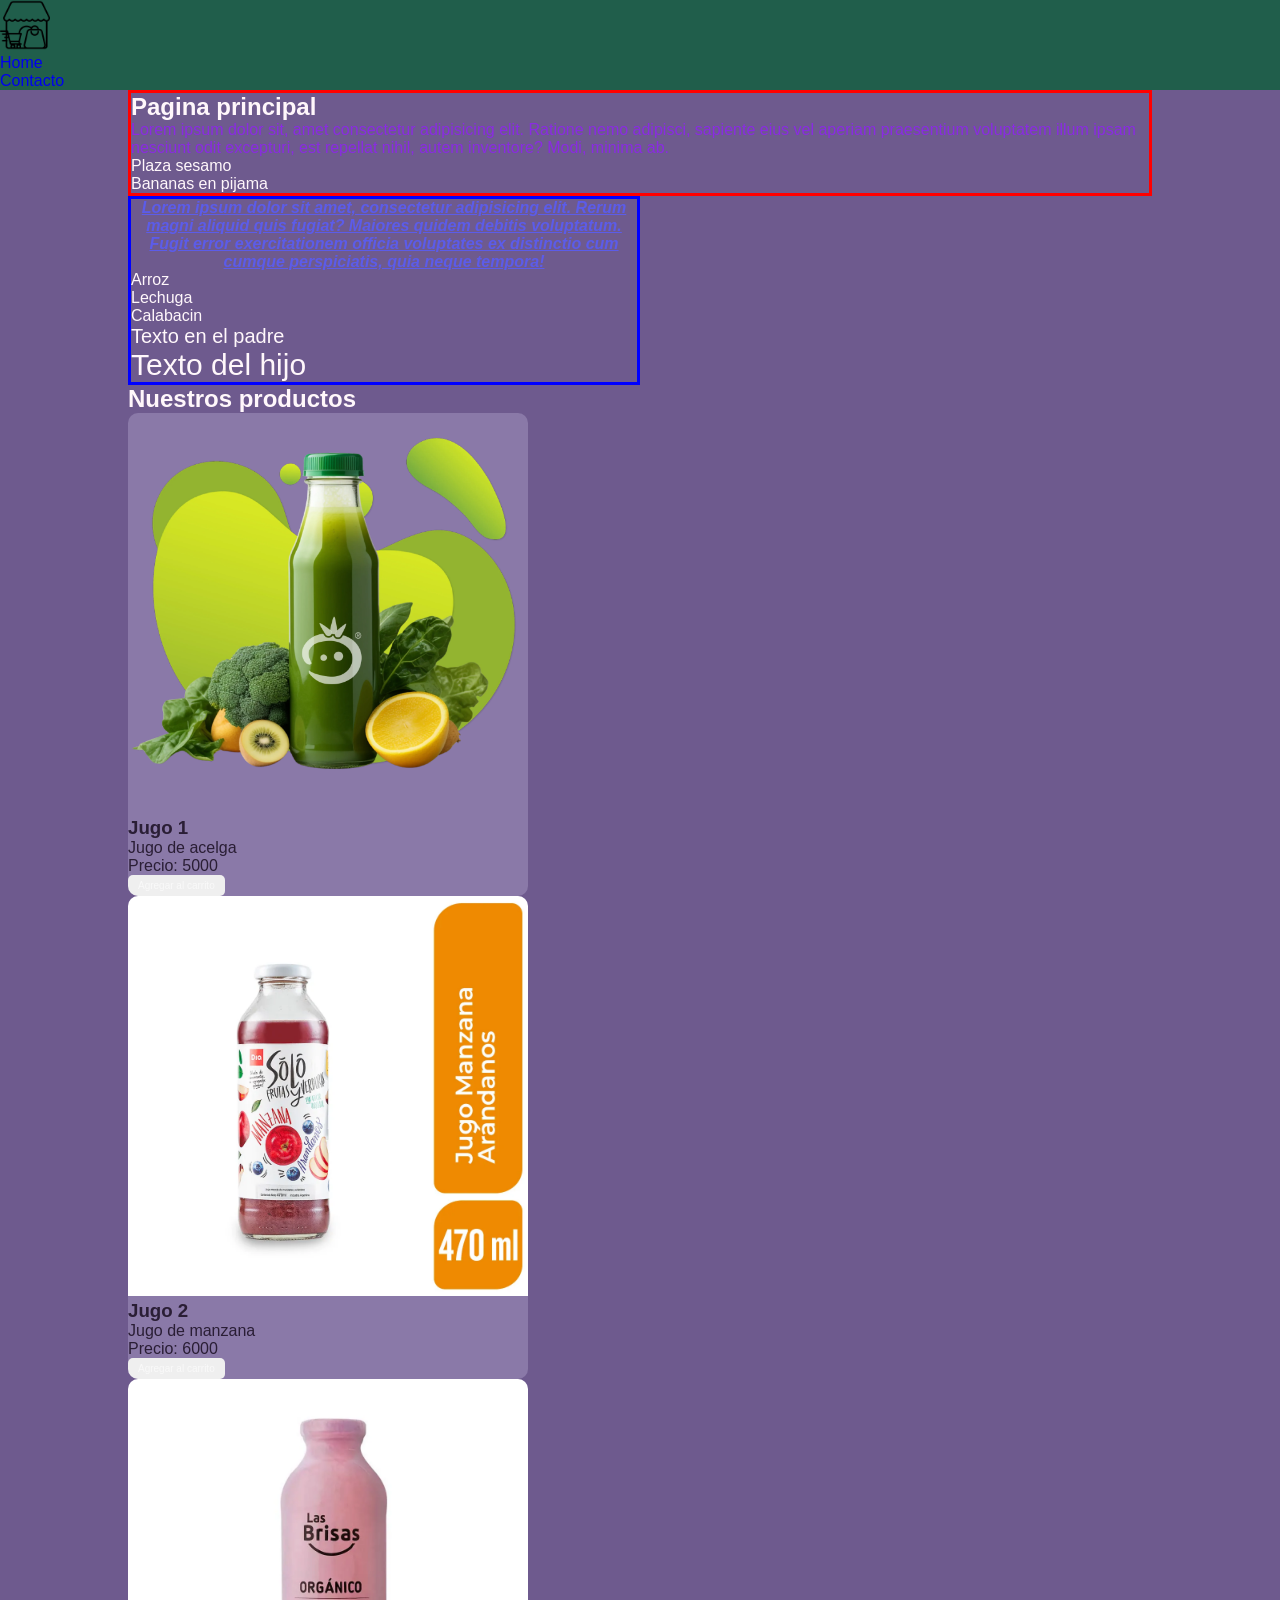
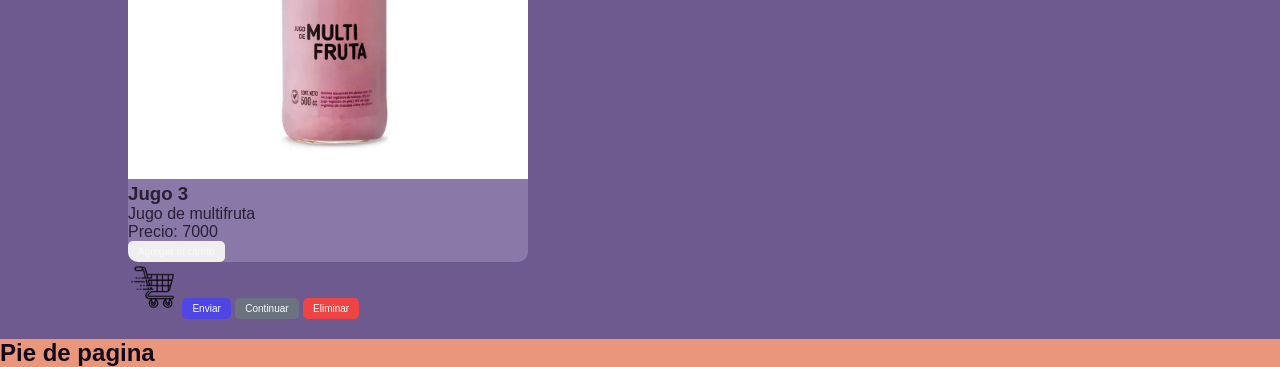
==== index.html @ ddeb0df7 "Inicio de repo" ====
<!doctype html>
<html lang="en">
  <head>
    <meta charset="UTF-8" />
    <meta name="viewport" content="width=device-width, initial-scale=1.0" />
    <link rel="preconnect" href="https://fonts.googleapis.com" />
    <link rel="preconnect" href="https://fonts.gstatic.com" crossorigin />
    <link
      href="https://fonts.googleapis.com/css2?family=Saira+Semi+Condensed:wght@400;500&display=swap"
      rel="stylesheet"
    />
    <link rel="stylesheet" href="./css/styles.css" />
    <title>Mi tienda (Proyecto E-comm)</title>
  </head>
  <body>
    <header>
      <div class="logo-container">
        <a href="./index.html">
          <img src="../images/NANGicon.png" alt="icono" width="50" />
        </a>
      </div>

      <ul>
        <li><a href="./index.html">Home</a></li>
        <li><a href="./pages/contacto.html">Contacto</a></li>
      </ul>
    </header>

    <main>
      <section class="seccion-1">
        <h1 class="titulo-home">Pagina principal</h1>

        <!-- agregamos class -->
        <p class="parrafo">
          Lorem ipsum dolor sit, amet consectetur adipisicing elit. Ratione nemo
          adipisci, sapiente eius vel aperiam praesentium voluptatem illum ipsam
          nesciunt odit excepturi, est repellat nihil, autem inventore? Modi,
          minima ab.
        </p>
        <p>Plaza sesamo</p>
        <p>Bananas en pijama</p>
      </section>

      <section class="seccion-2">
        <p class="parrafo-2">
          Lorem ipsum dolor sit amet, consectetur adipisicing elit. Rerum magni
          aliquid quis fugiat? Maiores quidem debitis voluptatum. Fugit error
          exercitationem officia voluptates ex distinctio cum cumque
          perspiciatis, quia neque tempora!
        </p>
        <ul>
          <li>Arroz</li>
          <li>Lechuga</li>
          <li>Calabacin</li>
        </ul>
        <div class="padre">
          Texto en el padre
          <p class="hijo">Texto del hijo</p>
        </div>
      </section>

      <section>
        <h2 class="titulo-productos">Nuestros productos</h2>
        <div class="contenedor-tarjetas">
          <article class="card">
            <img
              src="./images/Productos-Saludables-Batidos-Jugos-scaled.jpg"
              alt="imagen de  jugo de acelga"
            />
            <h3>Jugo 1</h3>
            <p>Jugo de acelga</p>
            <p>Precio: 5000</p>
            <button class="btn bg-secondary text-dark">
              Agregar al carrito
            </button>
          </article>

          <article class="card">
            <img
              src="./images/Jugo-Manzana-Arandanos-Dia-470-Ml-_1.jpg"
              alt="image de manzana y arandanos"
            />
            <h3>Jugo 2</h3>
            <p>Jugo de manzana</p>
            <p>Precio: 6000</p>
            <button class="btn bg-secondary text-dark">
              Agregar al carrito
            </button>
          </article>

          <article class="card">
            <img
              src="./images/Jugo-Organico-Las-Brisas-Multifruta-Jugo-Organico-Las-Brisas-Multifruta-X-500cc-1-941564.jpg"
              alt="image de multifruta"
            />
            <h3>Jugo 3</h3>
            <p>Jugo de multifruta</p>
            <p>Precio: 7000</p>
            <button class="btn bg-secondary text-dark">
              Agregar al carrito
            </button>
          </article>
        </div>
      </section>

      <section>
        <img src="./images/CARRITOimaginatonlol.png" alt="icono" width="50" />
        <button class="btn color-primario">Enviar</button>
        <button class="btn color-secundario">Continuar</button>
        <button class="btn danger">Eliminar</button>
      </section>
    </main>
    <footer>
      <h2 id="titulo-footer">Pie de pagina</h2>
    </footer>
  </body>
</html>
---- css/styles.css ----
/* Afecta a todo */
* {
  margin: 0;
  padding: 0;
  box-sizing: border-box;
  font-family: "Saira Condensed", sans-serif;
}

html {
  font-size: 62.5%;
}

body {
  font-size: 1.6rem;
  background: #6e5a8e;
  color: #fff7fb;
}

main {
  width: 80%;
  margin: auto;
  padding-bottom: 2rem;
}

header {
  background-color: rgb(32, 94, 75);
}

.seccion-1 {
  border: solid red;
  width: 100%;
}
.seccion-2 {
  border: solid blue;
  width: 50%;
}

.parrafo {
  color: blueviolet;
  font-size: 16px;

  cursor: pointer;

  /* como se muestra un elemento. block, inline, inline-bloc, none */
}

.parrafo-2 {
  color: rgb(92, 92, 233);
  font-size: 16px;
  font-style: italic;
  font-weight: bold;
  text-align: center;
  text-decoration: underline;
}

ul {
  list-style: none;
  list-style-position: inside;
}

ul a {
  text-decoration: none;
}

.padre {
  font-size: 20px; /* tamaño base del padre */
}

.hijo {
  font-size: 1.5em; /* 1.5 × 20px = 30px */
}

.btn {
  padding: 0.5rem 1rem;
  font-size: 1rem;
  border: none;
  border-radius: 0.5rem;
  cursor: pointer;
  color: #f9f9f9;
}

.color-primario {
  background-color: #4f46e5;
}
.color-secundario {
  background-color: #6b7280;
}
.danger {
  background-color: #ef4444;
}

/* selector de etiqueta: afecta a todas las etiquetas de un tipo */
footer {
  background-color: darksalmon;
}

.footer-list img {
  width: 5rem;
}

#titulo-footer {
  color: rgba(14, 5, 26, 0.98);
}

.main-contacto {
  background-image: url("https://es.vecteezy.com/vectores-gratis/chapoteo");
  background-repeat: no-repeat;
  background-size: cover;
  height: 90vh;
  width: 100%;
  overflow: hidden;
  justify-content: center;
  align-items: center;
}

/* Formulario */

.form {
  width: 50%;
  background-color: #f9f9f9;
  border-radius: 10px;
}

.form__label {
  font-size: 18px;
  font-weight: bold;
  color: #333;

  /* para que ocupe el ancho y el input se vaya para abajo */
  display: block;
  margin-bottom: 0.5rem;
}

.form__input,
.form__textarea {
  width: 90%;
  background-color: transparent;
  border: none;
  border-bottom: 2px solid #3f51b5;
  font-size: 16px;
}

.form__input:focus,
.form__textarea:focus {
  border-bottom-color: #303f9f; /* azul más oscuro al enfocar */
}

.form__button:hover {
  background: #1a237e;
}

/* --Tarjeta --*/
.card {
  background-color: #8a79a8;
  color: #2a1e35;
  width: 40rem;

  border-radius: 1rem;
  overflow: hidden;
}

.card img {
  width: 100%;
}
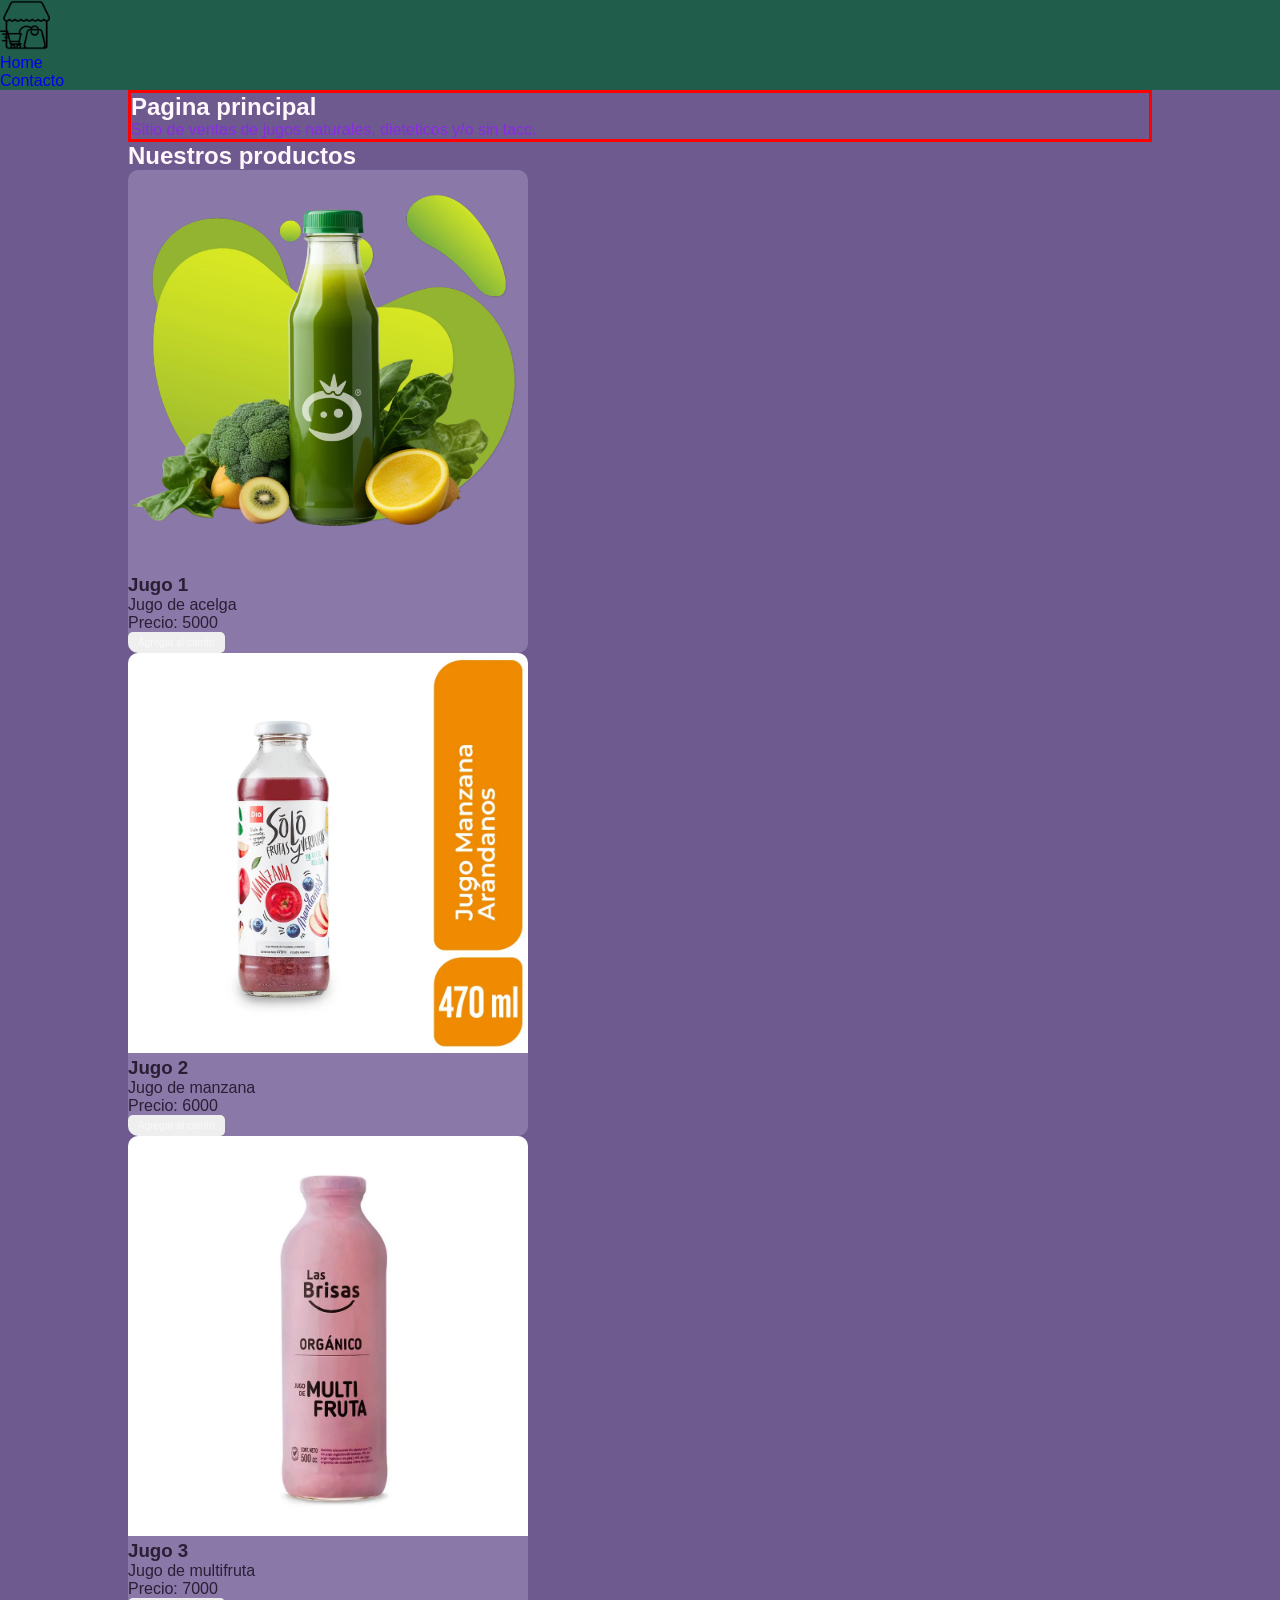
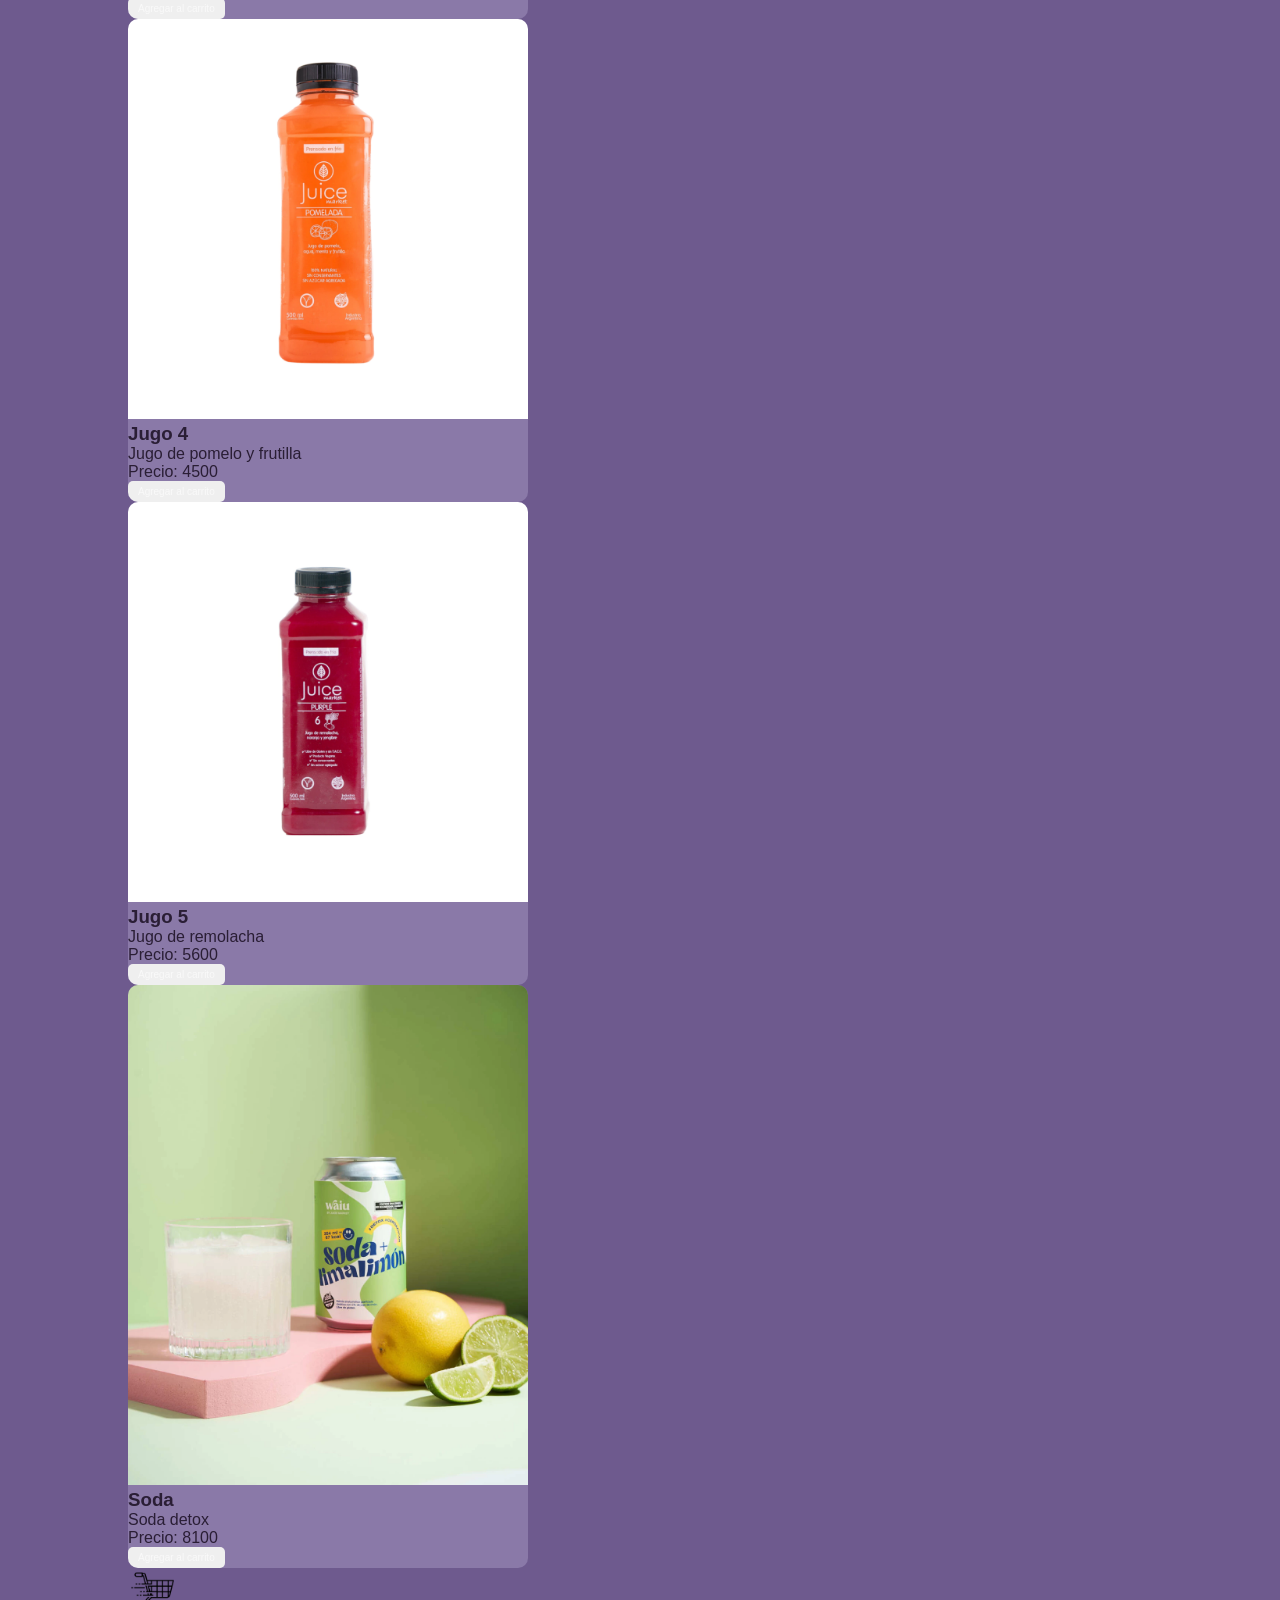
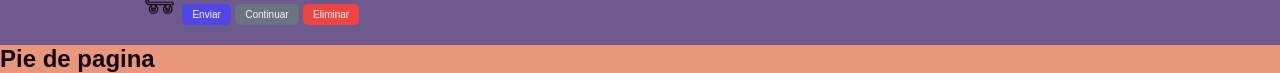
==== commit 28dec2cc: "first commit" ====
--- a/index.html
+++ b/index.html
@@ -32,16 +32,11 @@
 
         <!-- agregamos class -->
         <p class="parrafo">
-          Lorem ipsum dolor sit, amet consectetur adipisicing elit. Ratione nemo
-          adipisci, sapiente eius vel aperiam praesentium voluptatem illum ipsam
-          nesciunt odit excepturi, est repellat nihil, autem inventore? Modi,
-          minima ab.
+          Sitio de ventas de jugos naturales, dieteticos y/o sin tacc.
         </p>
-        <p>Plaza sesamo</p>
-        <p>Bananas en pijama</p>
       </section>
 
-      <section class="seccion-2">
+      <!-- <section class="seccion-2">
         <p class="parrafo-2">
           Lorem ipsum dolor sit amet, consectetur adipisicing elit. Rerum magni
           aliquid quis fugiat? Maiores quidem debitis voluptatum. Fugit error
@@ -57,7 +52,7 @@
           Texto en el padre
           <p class="hijo">Texto del hijo</p>
         </div>
-      </section>
+      </section> -->
 
       <section>
         <h2 class="titulo-productos">Nuestros productos</h2>
@@ -100,6 +95,45 @@
               Agregar al carrito
             </button>
           </article>
+
+          <article class="card">
+            <img
+              src="./images/pomeladafrutilla4-383b70f87b3006c15316986839375702-1024-1024.jpg"
+              alt="image de pomelada y frutilla"
+            />
+            <h3>Jugo 4</h3>
+            <p>Jugo de pomelo y frutilla</p>
+            <p>Precio: 4500</p>
+            <button class="btn bg-secondary text-dark">
+              Agregar al carrito
+            </button>
+          </article>
+
+          <article class="card">
+            <img
+              src="./images/purple11-remolacha1fa0fc416684432278588-1024-1024.jpg"
+              alt="jugo de remolacha"
+            />
+            <h3>Jugo 5</h3>
+            <p>Jugo de remolacha</p>
+            <p>Precio: 5600</p>
+            <button class="btn bg-secondary text-dark">
+              Agregar al carrito
+            </button>
+          </article>
+
+          <article class="card">
+            <img
+              src="./images/sodas-detox3177-f550640af513bb10c517745423753952-1024-1024.jpg"
+              alt="image de soda detox"
+            />
+            <h3>Soda</h3>
+            <p>Soda detox</p>
+            <p>Precio: 8100</p>
+            <button class="btn bg-secondary text-dark">
+              Agregar al carrito
+            </button>
+          </article>
         </div>
       </section>
 
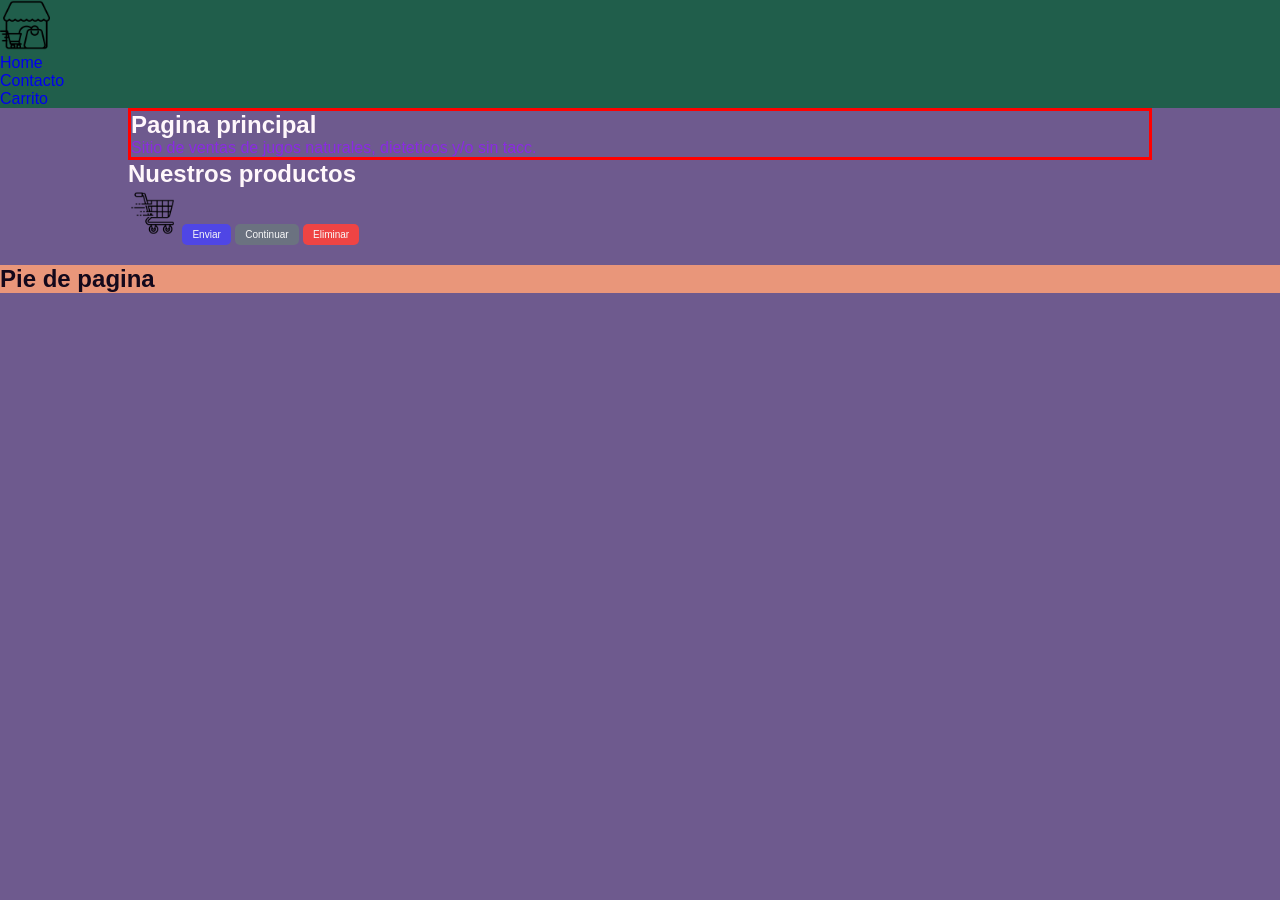
==== commit 258d1dbc: "Ultimo guardado, faltan las card's" ====
--- a/index.html
+++ b/index.html
@@ -23,6 +23,7 @@
       <ul>
         <li><a href="./index.html">Home</a></li>
         <li><a href="./pages/contacto.html">Contacto</a></li>
+        <li><a href="./pages/carrito.html">Carrito</a></li>
       </ul>
     </header>
 
@@ -56,85 +57,7 @@
 
       <section>
         <h2 class="titulo-productos">Nuestros productos</h2>
-        <div class="contenedor-tarjetas">
-          <article class="card">
-            <img
-              src="./images/Productos-Saludables-Batidos-Jugos-scaled.jpg"
-              alt="imagen de  jugo de acelga"
-            />
-            <h3>Jugo 1</h3>
-            <p>Jugo de acelga</p>
-            <p>Precio: 5000</p>
-            <button class="btn bg-secondary text-dark">
-              Agregar al carrito
-            </button>
-          </article>
-
-          <article class="card">
-            <img
-              src="./images/Jugo-Manzana-Arandanos-Dia-470-Ml-_1.jpg"
-              alt="image de manzana y arandanos"
-            />
-            <h3>Jugo 2</h3>
-            <p>Jugo de manzana</p>
-            <p>Precio: 6000</p>
-            <button class="btn bg-secondary text-dark">
-              Agregar al carrito
-            </button>
-          </article>
-
-          <article class="card">
-            <img
-              src="./images/Jugo-Organico-Las-Brisas-Multifruta-Jugo-Organico-Las-Brisas-Multifruta-X-500cc-1-941564.jpg"
-              alt="image de multifruta"
-            />
-            <h3>Jugo 3</h3>
-            <p>Jugo de multifruta</p>
-            <p>Precio: 7000</p>
-            <button class="btn bg-secondary text-dark">
-              Agregar al carrito
-            </button>
-          </article>
-
-          <article class="card">
-            <img
-              src="./images/pomeladafrutilla4-383b70f87b3006c15316986839375702-1024-1024.jpg"
-              alt="image de pomelada y frutilla"
-            />
-            <h3>Jugo 4</h3>
-            <p>Jugo de pomelo y frutilla</p>
-            <p>Precio: 4500</p>
-            <button class="btn bg-secondary text-dark">
-              Agregar al carrito
-            </button>
-          </article>
-
-          <article class="card">
-            <img
-              src="./images/purple11-remolacha1fa0fc416684432278588-1024-1024.jpg"
-              alt="jugo de remolacha"
-            />
-            <h3>Jugo 5</h3>
-            <p>Jugo de remolacha</p>
-            <p>Precio: 5600</p>
-            <button class="btn bg-secondary text-dark">
-              Agregar al carrito
-            </button>
-          </article>
-
-          <article class="card">
-            <img
-              src="./images/sodas-detox3177-f550640af513bb10c517745423753952-1024-1024.jpg"
-              alt="image de soda detox"
-            />
-            <h3>Soda</h3>
-            <p>Soda detox</p>
-            <p>Precio: 8100</p>
-            <button class="btn bg-secondary text-dark">
-              Agregar al carrito
-            </button>
-          </article>
-        </div>
+        <div class="contenedor-tarjetas"></div>
       </section>
 
       <section>
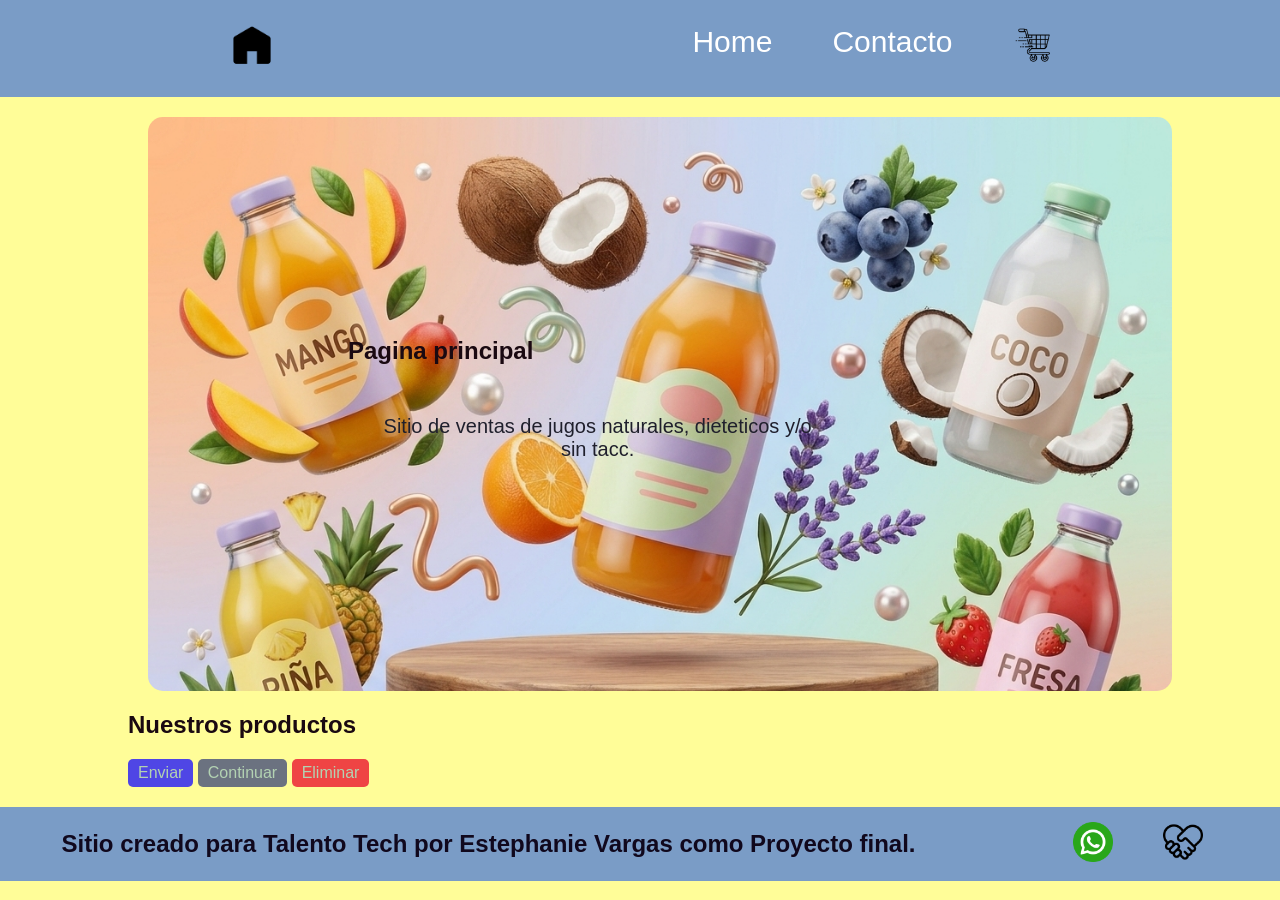
==== commit 7040dc43: "otros cambios desde terminal no arranco" ====
--- a/index.html
+++ b/index.html
@@ -1,74 +1,81 @@
-<!doctype html>
-<html lang="en">
-  <head>
-    <meta charset="UTF-8" />
-    <meta name="viewport" content="width=device-width, initial-scale=1.0" />
-    <link rel="preconnect" href="https://fonts.googleapis.com" />
-    <link rel="preconnect" href="https://fonts.gstatic.com" crossorigin />
-    <link
-      href="https://fonts.googleapis.com/css2?family=Saira+Semi+Condensed:wght@400;500&display=swap"
-      rel="stylesheet"
-    />
-    <link rel="stylesheet" href="./css/styles.css" />
-    <title>Mi tienda (Proyecto E-comm)</title>
-  </head>
-  <body>
-    <header>
-      <div class="logo-container">
-        <a href="./index.html">
-          <img src="../images/NANGicon.png" alt="icono" width="50" />
-        </a>
-      </div>
-
-      <ul>
-        <li><a href="./index.html">Home</a></li>
-        <li><a href="./pages/contacto.html">Contacto</a></li>
-        <li><a href="./pages/carrito.html">Carrito</a></li>
-      </ul>
-    </header>
-
-    <main>
-      <section class="seccion-1">
-        <h1 class="titulo-home">Pagina principal</h1>
-
-        <!-- agregamos class -->
-        <p class="parrafo">
-          Sitio de ventas de jugos naturales, dieteticos y/o sin tacc.
-        </p>
-      </section>
-
-      <!-- <section class="seccion-2">
-        <p class="parrafo-2">
-          Lorem ipsum dolor sit amet, consectetur adipisicing elit. Rerum magni
-          aliquid quis fugiat? Maiores quidem debitis voluptatum. Fugit error
-          exercitationem officia voluptates ex distinctio cum cumque
-          perspiciatis, quia neque tempora!
-        </p>
-        <ul>
-          <li>Arroz</li>
-          <li>Lechuga</li>
-          <li>Calabacin</li>
-        </ul>
-        <div class="padre">
-          Texto en el padre
-          <p class="hijo">Texto del hijo</p>
-        </div>
-      </section> -->
-
-      <section>
-        <h2 class="titulo-productos">Nuestros productos</h2>
-        <div class="contenedor-tarjetas"></div>
-      </section>
-
-      <section>
-        <img src="./images/CARRITOimaginatonlol.png" alt="icono" width="50" />
-        <button class="btn color-primario">Enviar</button>
-        <button class="btn color-secundario">Continuar</button>
-        <button class="btn danger">Eliminar</button>
-      </section>
-    </main>
-    <footer>
-      <h2 id="titulo-footer">Pie de pagina</h2>
-    </footer>
-  </body>
-</html>
+<!doctype html>
+<html lang="en">
+  <head>
+    <meta charset="UTF-8" />
+    <meta name="viewport" content="width=device-width, initial-scale=1.0" />
+    <link rel="preconnect" href="https://fonts.googleapis.com" />
+    <link rel="preconnect" href="https://fonts.gstatic.com" crossorigin />
+    <link
+      href="https://fonts.googleapis.com/css2?family=Saira+Semi+Condensed:wght@400;500&display=swap"
+      rel="stylesheet"
+    />
+    <link rel="stylesheet" href="./css/styles.css" />
+    <title>Mi tienda (Proyecto E-comm)</title>
+  </head>
+  <body>
+    <header>
+      <div class="logo-container">
+        <a href="index.html">
+          <img src="./images/HOMErashadAbdulov.png" alt="icono" width="50" />
+        </a>
+      </div>
+      <nav class="header-nav">
+        <ul>
+          <li><a href="index.html">Home</a></li>
+          <li><a href="./pages/contacto.html">Contacto</a></li>
+          <li>
+            <a href="./pages/carrito.html"
+              ><img
+                src="./images/CARRITOimaginatonlol.png"
+                alt="carrito"
+                width="40"
+            /></a>
+          </li>
+          <!-- Agregar link al carrito con un ID para el contador -->
+        </ul>
+      </nav>
+    </header>
+
+    <main>
+      <section class="about">
+        <h1 class="titulo-home">Pagina principal</h1>
+
+        <!-- agregamos class -->
+        <p class="parrafo">
+          Sitio de ventas de jugos naturales, dieteticos y/o sin tacc.
+        </p>
+      </section>
+
+      <section>
+        <h2 class="titulo-productos">Nuestros productos</h2>
+        <div class="contenedor-tarjetas"></div>
+      </section>
+
+      <section>
+        <button class="btn color-primario">Enviar</button>
+        <button class="btn color-secundario">Continuar</button>
+        <button class="btn danger">Eliminar</button>
+      </section>
+    </main>
+    <footer>
+      <h2 id="titulo-footer">
+        Sitio creado para Talento Tech por Estephanie Vargas como Proyecto
+        final.
+      </h2>
+      <nav>
+        <ul class="footer-list">
+          <li>
+            <a href="https://web.whatsapp.com"
+              ><img src="./images/whatsapp.png" alt="logo de whatsapp"
+            /></a>
+          </li>
+          <li>
+            <a href="https://www.tiendanube.com/login"
+              ><img src="./images/comercio-justo.png" alt="logo de comercio"
+            /></a>
+          </li>
+        </ul>
+      </nav>
+    </footer>
+  </body>
+</html>
--- a/css/styles.css
+++ b/css/styles.css
@@ -1,164 +1,237 @@
-/* Afecta a todo */
-* {
-  margin: 0;
-  padding: 0;
-  box-sizing: border-box;
-  font-family: "Saira Condensed", sans-serif;
-}
-
-html {
-  font-size: 62.5%;
-}
-
-body {
-  font-size: 1.6rem;
-  background: #6e5a8e;
-  color: #fff7fb;
-}
-
-main {
-  width: 80%;
-  margin: auto;
-  padding-bottom: 2rem;
-}
-
-header {
-  background-color: rgb(32, 94, 75);
-}
-
-.seccion-1 {
-  border: solid red;
-  width: 100%;
-}
-.seccion-2 {
-  border: solid blue;
-  width: 50%;
-}
-
-.parrafo {
-  color: blueviolet;
-  font-size: 16px;
-
-  cursor: pointer;
-
-  /* como se muestra un elemento. block, inline, inline-bloc, none */
-}
-
-.parrafo-2 {
-  color: rgb(92, 92, 233);
-  font-size: 16px;
-  font-style: italic;
-  font-weight: bold;
-  text-align: center;
-  text-decoration: underline;
-}
-
-ul {
-  list-style: none;
-  list-style-position: inside;
-}
-
-ul a {
-  text-decoration: none;
-}
-
-.padre {
-  font-size: 20px; /* tamaño base del padre */
-}
-
-.hijo {
-  font-size: 1.5em; /* 1.5 × 20px = 30px */
-}
-
-.btn {
-  padding: 0.5rem 1rem;
-  font-size: 1rem;
-  border: none;
-  border-radius: 0.5rem;
-  cursor: pointer;
-  color: #f9f9f9;
-}
-
-.color-primario {
-  background-color: #4f46e5;
-}
-.color-secundario {
-  background-color: #6b7280;
-}
-.danger {
-  background-color: #ef4444;
-}
-
-/* selector de etiqueta: afecta a todas las etiquetas de un tipo */
-footer {
-  background-color: darksalmon;
-}
-
-.footer-list img {
-  width: 5rem;
-}
-
-#titulo-footer {
-  color: rgba(14, 5, 26, 0.98);
-}
-
-.main-contacto {
-  background-image: url("https://es.vecteezy.com/vectores-gratis/chapoteo");
-  background-repeat: no-repeat;
-  background-size: cover;
-  height: 90vh;
-  width: 100%;
-  overflow: hidden;
-  justify-content: center;
-  align-items: center;
-}
-
-/* Formulario */
-
-.form {
-  width: 50%;
-  background-color: #f9f9f9;
-  border-radius: 10px;
-}
-
-.form__label {
-  font-size: 18px;
-  font-weight: bold;
-  color: #333;
-
-  /* para que ocupe el ancho y el input se vaya para abajo */
-  display: block;
-  margin-bottom: 0.5rem;
-}
-
-.form__input,
-.form__textarea {
-  width: 90%;
-  background-color: transparent;
-  border: none;
-  border-bottom: 2px solid #3f51b5;
-  font-size: 16px;
-}
-
-.form__input:focus,
-.form__textarea:focus {
-  border-bottom-color: #303f9f; /* azul más oscuro al enfocar */
-}
-
-.form__button:hover {
-  background: #1a237e;
-}
-
-/* --Tarjeta --*/
-.card {
-  background-color: #8a79a8;
-  color: #2a1e35;
-  width: 40rem;
-
-  border-radius: 1rem;
-  overflow: hidden;
-}
-
-.card img {
-  width: 100%;
-}
+/* Afecta a todo */
+* {
+  margin: 0;
+  padding: 0;
+  box-sizing: border-box;
+}
+
+html {
+  font-size: 62.5%;
+  position: relative;
+}
+
+body {
+  font-family: "Saira Condensed", sans-serif;
+  font-size: 1.6rem;
+  background: #fffd98;
+  color: #1a0911;
+}
+
+main {
+  width: 80%;
+  margin: auto;
+  padding-bottom: 2rem;
+
+  flex: 1;
+  flex-direction: column;
+  align-items: center;
+}
+
+header,
+footer {
+  background: #7a9cc6;
+  color: #ffffff;
+  width: 100%;
+  display: flex;
+  justify-content: space-around;
+  align-items: center;
+  position: relative;
+}
+
+nav {
+  display: flex;
+  top: 0;
+}
+
+.logo-container {
+  margin-left: 2rem;
+}
+
+.logo-container,
+.header-nav ul li a {
+  list-style-position: inside;
+  font-size: 3rem;
+  color: inherit;
+  display: inline-block;
+  padding: 2rem;
+  text-decoration: none;
+}
+
+.header-nav {
+  margin-right: 2rem;
+}
+
+.header-nav ul,
+footer,
+.footer-list {
+  list-style: none;
+  text-decoration: none;
+  display: flex;
+  gap: 2rem;
+}
+
+.footer-list li {
+  padding: 1rem;
+}
+
+.footer-list img {
+  width: 5rem;
+  padding: 0.5rem;
+}
+
+#titulo-footer {
+  color: rgba(14, 5, 26, 0.98);
+}
+/* home/body */
+.about {
+  background-color: #ffffff;
+  background-image: url("../images/Gemini_Generated_background.png");
+  background-size: cover;
+  background-repeat: no-repeat;
+  border-radius: 15px;
+  margin: 2rem;
+  padding: 20rem;
+  width: 100%;
+}
+
+.parrafo {
+  color: rgb(31, 31, 44);
+  width: 80%;
+  text-align: center;
+  font-size: 2rem;
+  padding: 3rem;
+}
+
+.text {
+  /*width: 10px;
+  height: 10rem;*/
+  background-color: #e3e2de;
+  padding: 3rem;
+  max-width: 40rem;
+  border-radius: 1rem;
+  align-self: flex-start;
+}
+.titulo-home {
+  margin: 2rem 0;
+}
+
+.main-contacto {
+  background-image: url("../images/Gemini_Generated_vecto-removebg-preview.png");
+  background-repeat: no-repeat;
+  background-size: cover;
+  min-height: 90vh;
+  width: 100%;
+  flex: 1;
+  display: flex;
+  flex-direction: row;
+  align-items: flex-start;
+  justify-content: space-between;
+  gap: 4rem;
+  padding: 8rem 3rem 3rem;
+}
+
+.main-contacto > section:last-child {
+  display: flex;
+  justify-content: flex-end;
+  flex: 1;
+  margin-right: 10rem;
+}
+
+.text {
+  background-color: #e3e2de;
+  padding: 3rem;
+  max-width: 40rem;
+  align-items: flex-start;
+  border-radius: 1rem;
+  margin-left: 10rem;
+}
+/*Boton*/
+.btn {
+  padding: 0.5rem 1rem;
+  font-size: 1.6rem;
+  border: none;
+  border-radius: 0.5rem;
+  cursor: pointer;
+  color: #b3d2b2;
+}
+/*colores*/
+.color-primario {
+  background-color: #4f46e5;
+}
+.color-secundario {
+  background-color: #6b7280;
+}
+.danger {
+  background-color: #ef4444;
+}
+
+/* Formulario */
+.form-contacto {
+  width: 100%;
+  background-color: #bde4a7;
+  max-width: 50rem;
+  font-size: 2rem;
+  padding: 3rem;
+  border-radius: 1rem;
+  box-shadow: 0 10px 30px #b3d2b2;
+}
+
+.form__label {
+  display: flex;
+  flex-direction: column;
+  gap: 0.8rem;
+  font-size: 18px;
+  font-weight: bold;
+  color: #333;
+  /* para que ocupe el ancho y el input se vaya para abajo */
+
+  margin-bottom: 2rem;
+}
+
+.form__input,
+.form__textarea {
+  width: 90%;
+  background-color: transparent;
+  border: none;
+  border-bottom: 2px solid #3f51b5;
+  font-size: 16px;
+}
+
+.form__input:focus,
+.form__textarea:focus {
+  border-bottom-color: #303f9f; /* azul más oscuro al enfocar */
+}
+
+.form__button:hover {
+  background: #1a237e;
+}
+
+/* --Tarjeta --*/
+.contenedor-tarjetas {
+  margin-top: 2rem;
+  display: flex;
+  justify-content: center;
+  flex-wrap: wrap;
+  gap: 2rem;
+}
+
+.card {
+  background-color: #bde4a7;
+  color: #2a1e35;
+  width: 30rem;
+
+  border-radius: 1rem;
+  overflow: hidden;
+
+  display: flex;
+  flex-direction: column;
+  align-items: center;
+  gap: 1rem;
+  padding-bottom: 2rem;
+}
+
+.card img {
+  width: 100%;
+  height: 20rem;
+  object-fit: cover;
+}
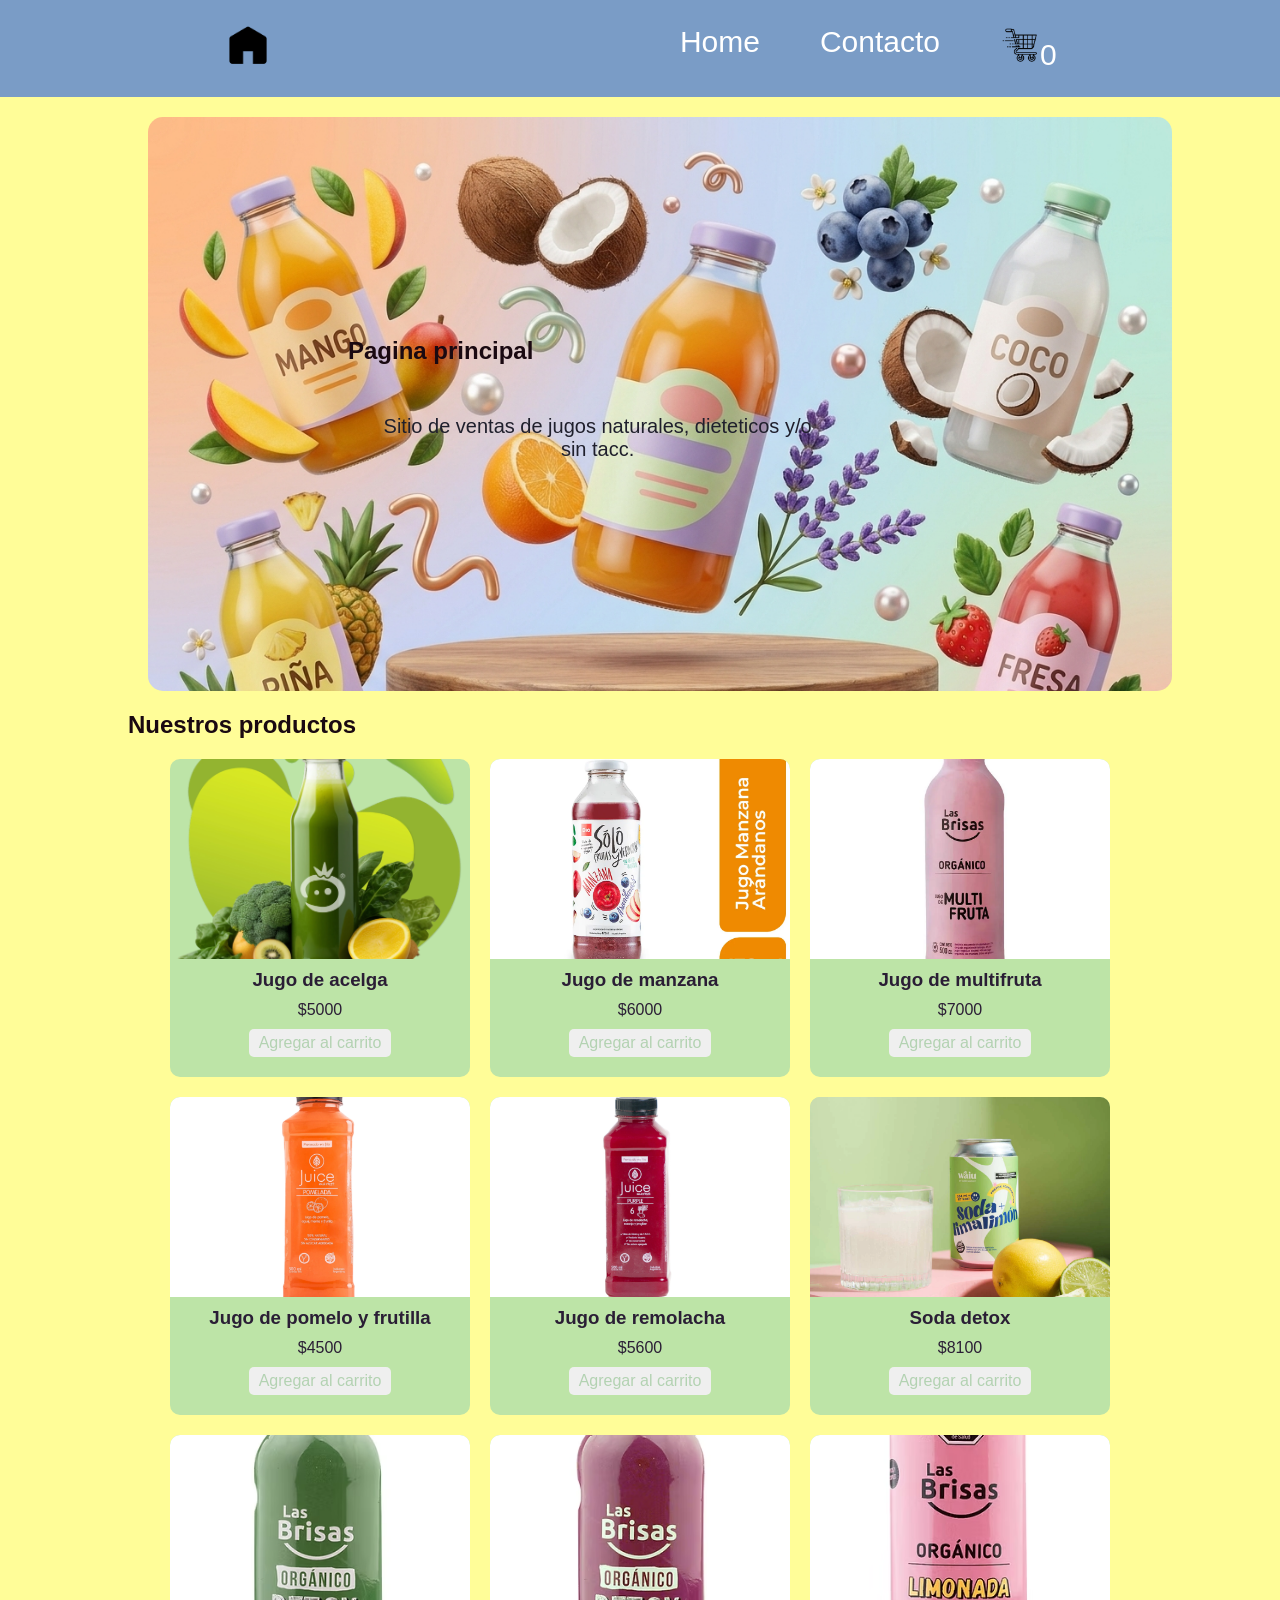
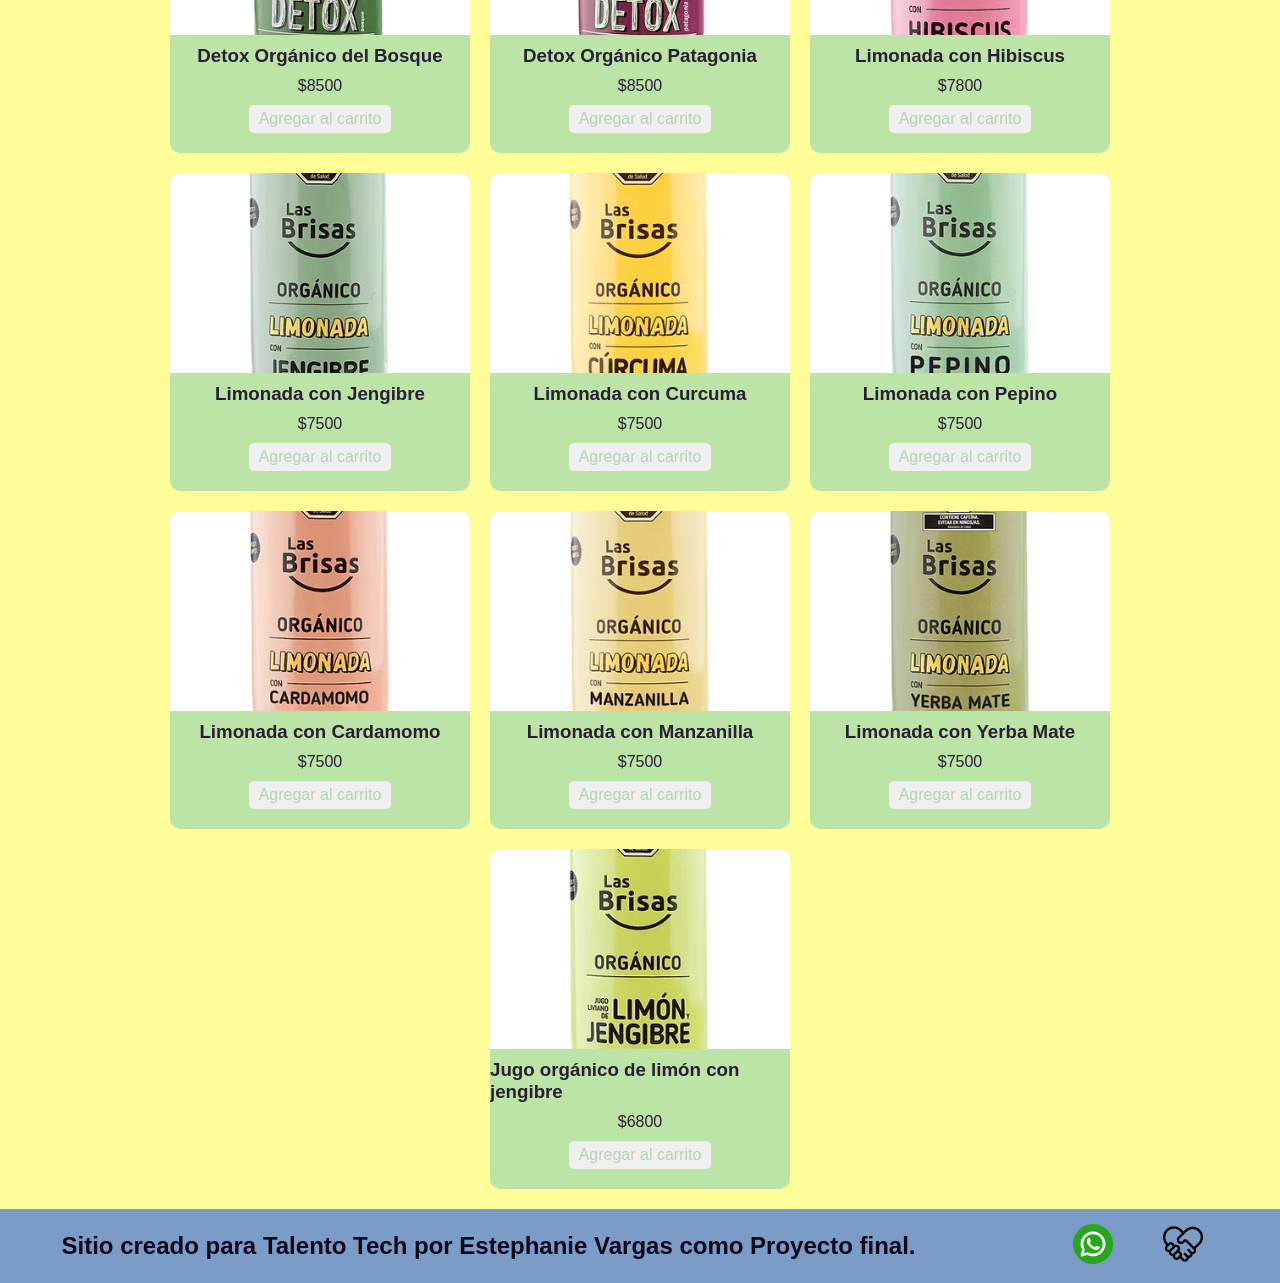
==== commit 61721538: "otros camb ya se ven las tarjetassssss" ====
--- a/index.html
+++ b/index.html
@@ -29,7 +29,8 @@
                 src="./images/CARRITOimaginatonlol.png"
                 alt="carrito"
                 width="40"
-            /></a>
+              /><span id="contador-carrito">0</span></a
+            >
           </li>
           <!-- Agregar link al carrito con un ID para el contador -->
         </ul>
@@ -48,15 +49,18 @@
 
       <section>
         <h2 class="titulo-productos">Nuestros productos</h2>
-        <div class="contenedor-tarjetas"></div>
+        <div id="contenedor-tarjetas" class="contenedor-tarjetas"></div>
       </section>
 
-      <section>
+      <!--<section>
         <button class="btn color-primario">Enviar</button>
         <button class="btn color-secundario">Continuar</button>
         <button class="btn danger">Eliminar</button>
-      </section>
+      </section> -->
     </main>
+
+    <script src="./js/index.js" type="module"></script>
+
     <footer>
       <h2 id="titulo-footer">
         Sitio creado para Talento Tech por Estephanie Vargas como Proyecto
--- a/css/styles.css
+++ b/css/styles.css
@@ -115,6 +115,10 @@
   margin: 2rem 0;
 }
 
+.titulo-carrito {
+  color: #7a9cc6;
+}
+
 .main-contacto {
   background-image: url("../images/Gemini_Generated_vecto-removebg-preview.png");
   background-repeat: no-repeat;
